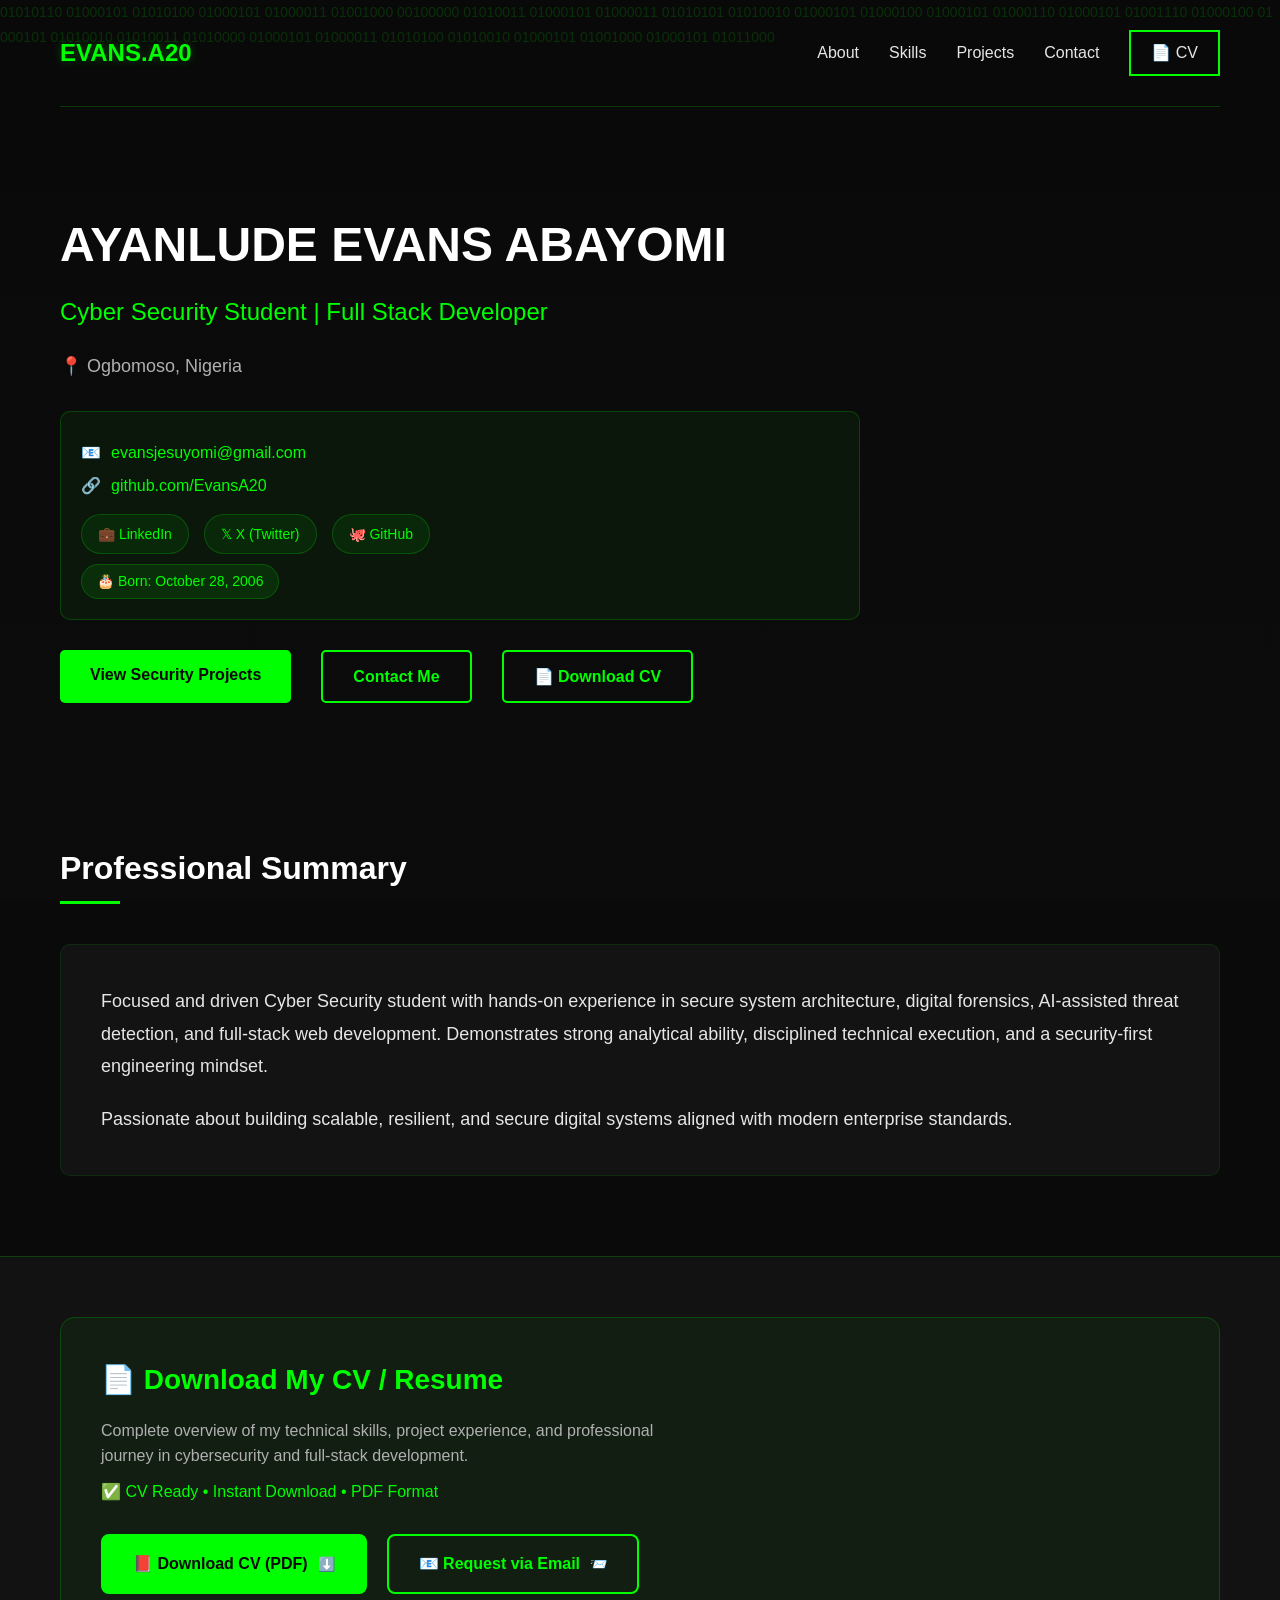
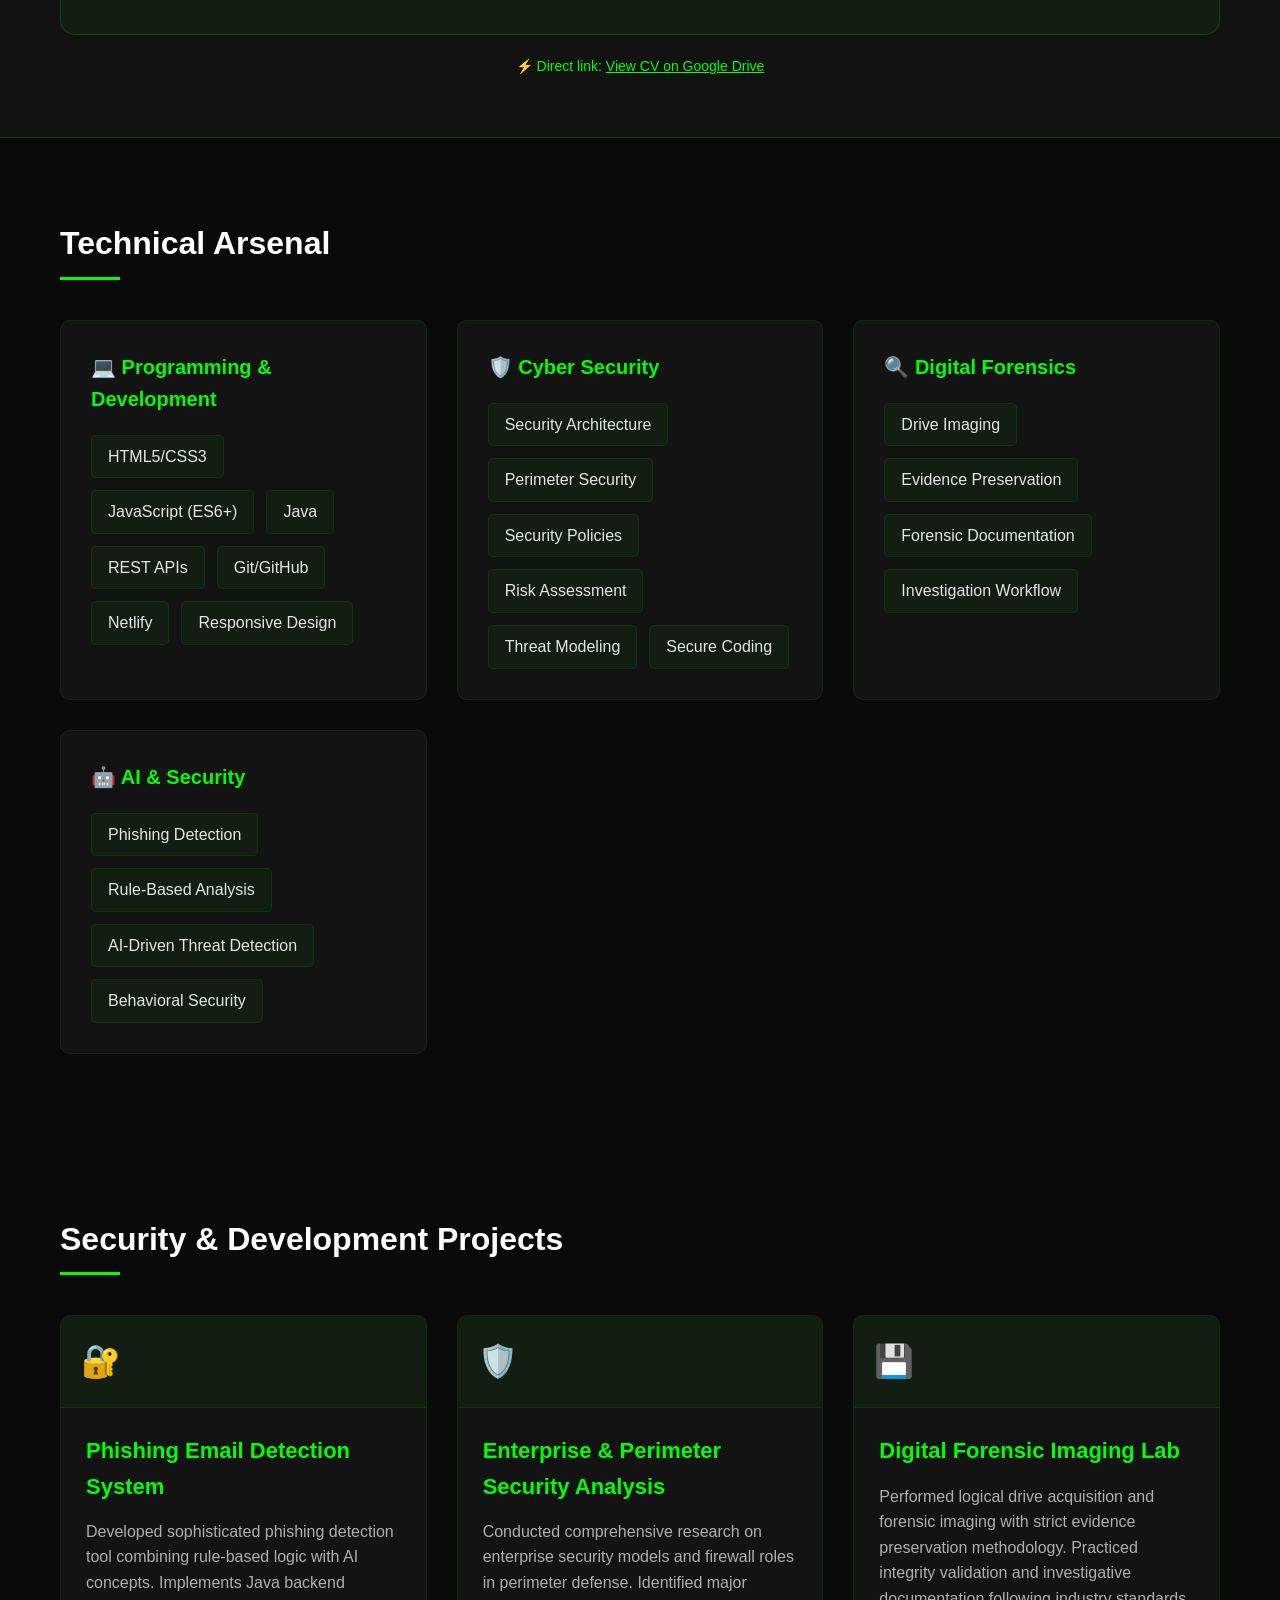
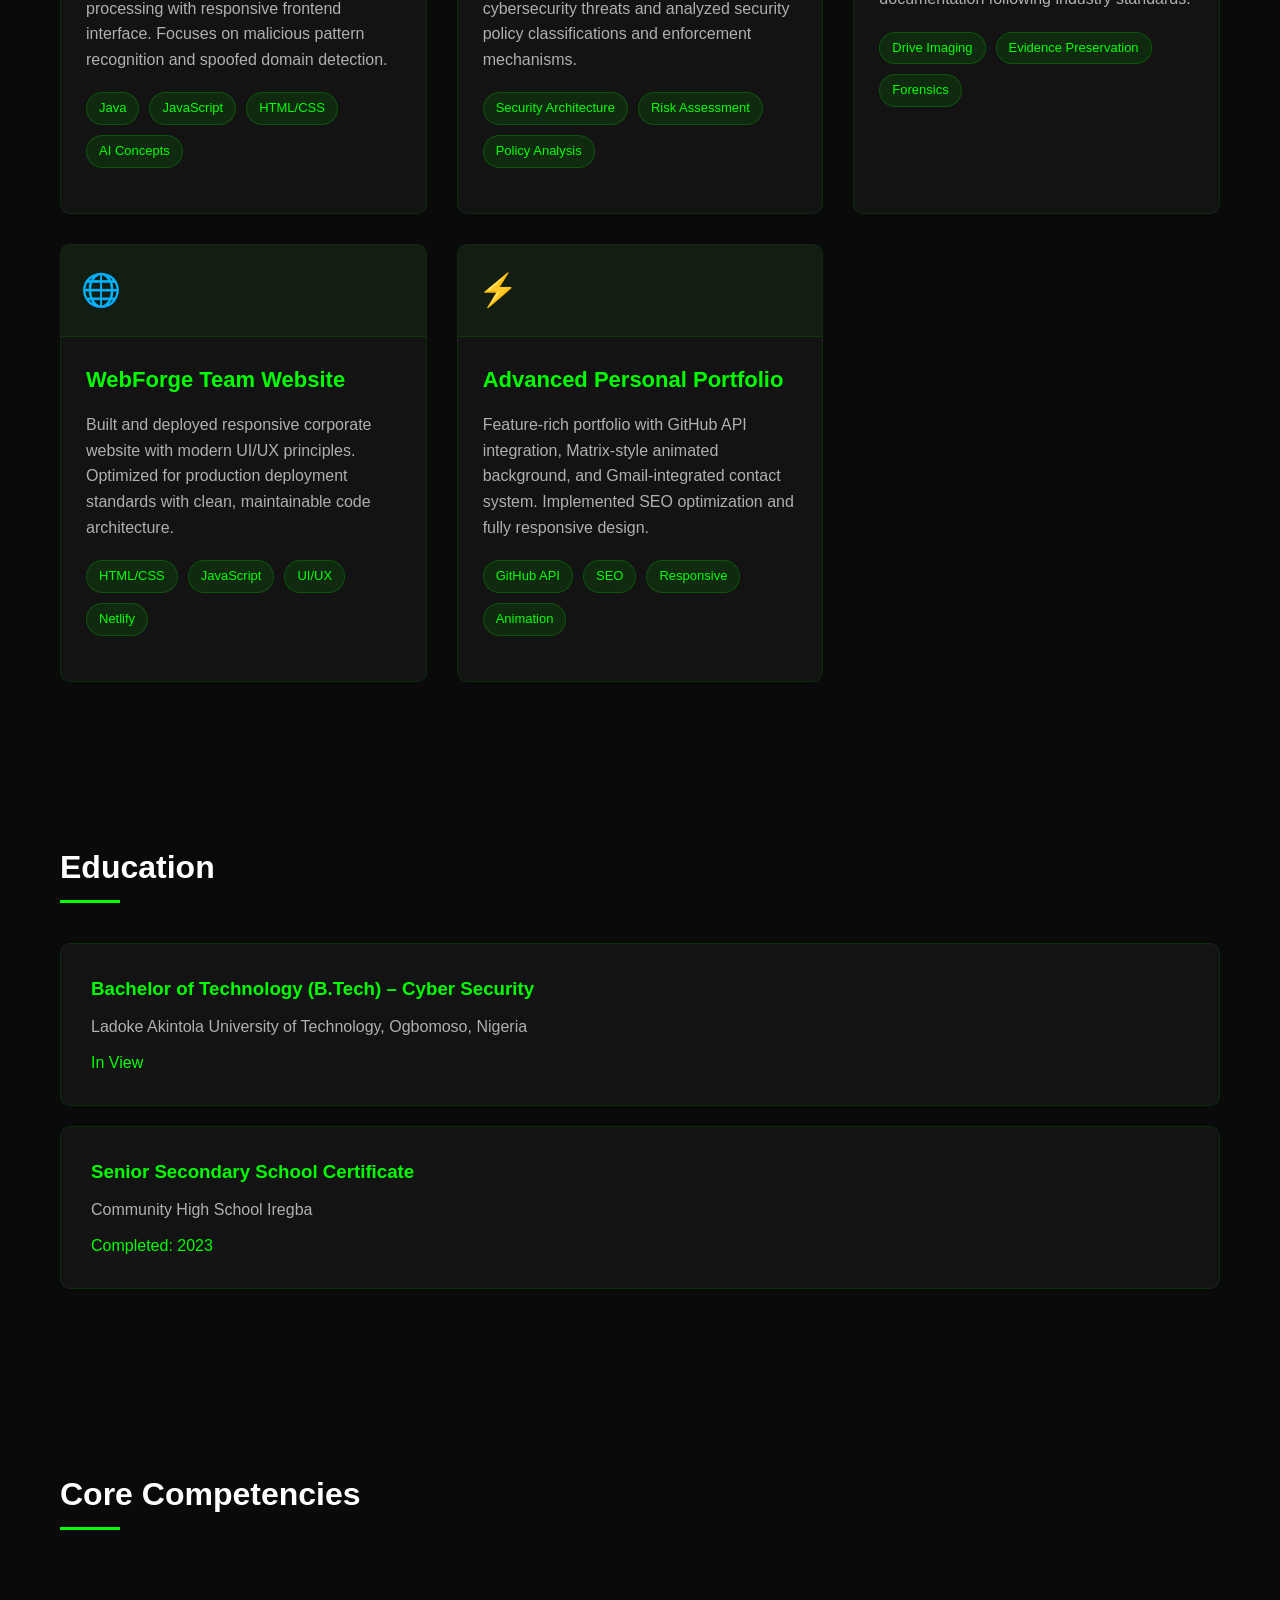
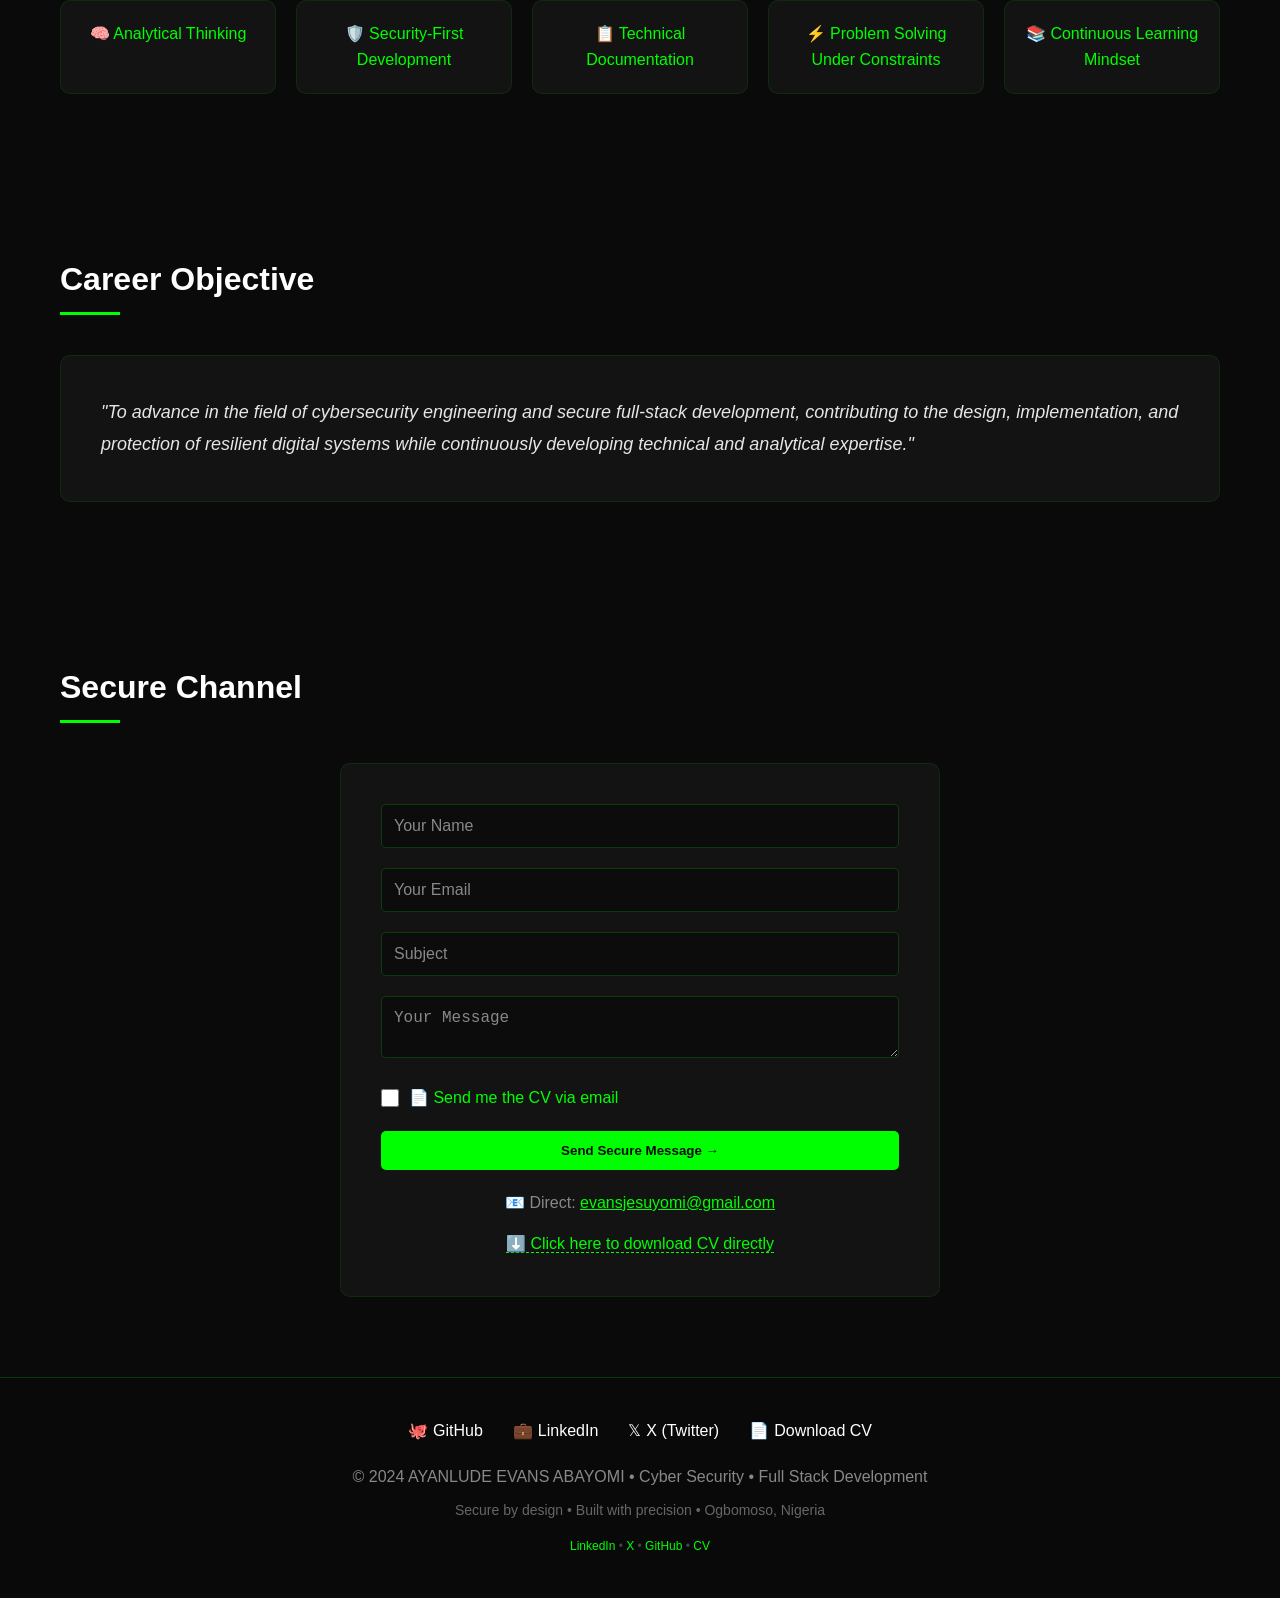
==== index.html @ 3c4350f6 "Add files via upload" ====
<!DOCTYPE html>
<html lang="en">
<head>
    <meta charset="UTF-8">
    <meta name="viewport" content="width=device-width, initial-scale=1.0">
    <title>AYANLUDE EVANS ABAYOMI | Cyber Security & Full Stack Developer</title>
    <style>
        * {
            margin: 0;
            padding: 0;
            box-sizing: border-box;
        }

        body {
            font-family: 'Inter', -apple-system, BlinkMacSystemFont, 'Segoe UI', Roboto, Oxygen, Ubuntu, sans-serif;
            line-height: 1.6;
            color: #e6e6e6;
            background: #0a0a0a;
        }

        .container {
            max-width: 1200px;
            margin: 0 auto;
            padding: 0 20px;
        }

        /* Matrix-style animated background */
        .matrix-bg {
            position: fixed;
            top: 0;
            left: 0;
            width: 100%;
            height: 100%;
            z-index: -1;
            opacity: 0.15;
            background: linear-gradient(180deg, #0a0a0a 0%, #1a1a1a 100%);
        }

        .matrix-bg::before {
            content: "01010110 01000101 01010100 01000101 01000011 01001000 00100000 01010011 01000101 01000011 01010101 01010010 01000101 01000100 01000101 01000110 01000101 01001110 01000100 01000101 01010010 01010011 01010000 01000101 01000011 01010100 01010010 01000101 01001000 01000101 01011000";
            position: absolute;
            color: #00ff00;
            font-size: 14px;
            line-height: 1.8;
            white-space: pre-wrap;
            word-break: break-all;
            animation: matrix 20s linear infinite;
        }

        @keyframes matrix {
            0% { transform: translateY(-100%); }
            100% { transform: translateY(100%); }
        }

        /* Navigation */
        nav {
            padding: 30px 0;
            display: flex;
            justify-content: space-between;
            align-items: center;
            border-bottom: 1px solid rgba(0, 255, 0, 0.2);
        }

        .logo {
            font-size: 24px;
            font-weight: 700;
            text-decoration: none;
            color: #00ff00;
            text-shadow: 0 0 10px rgba(0, 255, 0, 0.3);
        }

        .nav-links {
            display: flex;
            gap: 30px;
            align-items: center;
        }

        .nav-links a {
            text-decoration: none;
            color: #e6e6e6;
            transition: color 0.3s;
            font-weight: 500;
        }

        .nav-links a:hover {
            color: #00ff00;
        }

        /* Buttons */
        .btn {
            display: inline-block;
            padding: 12px 30px;
            background: #00ff00;
            color: #0a0a0a;
            text-decoration: none;
            border-radius: 5px;
            transition: all 0.3s;
            border: none;
            cursor: pointer;
            font-weight: 600;
            margin-right: 15px;
        }

        .btn:hover {
            background: #00cc00;
            box-shadow: 0 0 20px rgba(0, 255, 0, 0.3);
        }

        .btn-outline {
            background: transparent;
            border: 2px solid #00ff00;
            color: #00ff00;
        }

        .btn-outline:hover {
            background: #00ff00;
            color: #0a0a0a;
        }

        .btn-cv {
            background: transparent;
            border: 2px solid #00ff00;
            color: #00ff00;
            display: inline-flex;
            align-items: center;
            gap: 8px;
        }

        .btn-cv:hover {
            background: #00ff00;
            color: #0a0a0a;
        }

        /* Hero Section */
        .hero {
            padding: 100px 0 60px;
            text-align: left;
        }

        .hero-content {
            max-width: 800px;
        }

        .hero h1 {
            font-size: 48px;
            margin-bottom: 10px;
            color: #fff;
            font-weight: 700;
        }

        .hero h2 {
            font-size: 24px;
            color: #00ff00;
            margin-bottom: 20px;
            font-weight: 500;
        }

        .hero .location {
            color: #b0b0b0;
            margin-bottom: 20px;
            font-size: 18px;
        }

        .contact-info {
            background: rgba(0, 255, 0, 0.05);
            padding: 20px;
            border-radius: 10px;
            border: 1px solid rgba(0, 255, 0, 0.2);
            margin: 30px 0;
        }

        .contact-info p {
            margin: 8px 0;
            display: flex;
            align-items: center;
            gap: 10px;
        }

        .contact-info a {
            color: #00ff00;
            text-decoration: none;
            transition: all 0.3s;
        }

        .contact-info a:hover {
            color: #fff;
            text-decoration: underline;
        }

        .button-group {
            display: flex;
            flex-wrap: wrap;
            gap: 15px;
            margin-top: 30px;
        }

        /* Social Badges */
        .social-badges {
            display: flex;
            gap: 15px;
            margin-top: 15px;
            flex-wrap: wrap;
        }

        .social-badge {
            display: inline-flex;
            align-items: center;
            gap: 8px;
            background: rgba(0, 255, 0, 0.08);
            padding: 8px 16px;
            border-radius: 30px;
            border: 1px solid rgba(0, 255, 0, 0.2);
            color: #e6e6e6;
            text-decoration: none;
            transition: all 0.3s;
            font-size: 14px;
        }

        .social-badge:hover {
            background: #00ff00;
            color: #0a0a0a;
            border-color: #00ff00;
        }

        /* CV Section */
        .cv-section {
            background: rgba(20, 20, 20, 0.95);
            padding: 60px 0;
            border-top: 1px solid rgba(0, 255, 0, 0.2);
            border-bottom: 1px solid rgba(0, 255, 0, 0.2);
        }

        .cv-card {
            display: flex;
            align-items: center;
            justify-content: space-between;
            flex-wrap: wrap;
            gap: 30px;
            background: rgba(0, 255, 0, 0.05);
            padding: 40px;
            border-radius: 15px;
            border: 1px solid rgba(0, 255, 0, 0.2);
        }

        .cv-info h3 {
            font-size: 28px;
            color: #00ff00;
            margin-bottom: 15px;
        }

        .cv-info p {
            color: #b0b0b0;
            font-size: 16px;
            max-width: 600px;
        }

        .cv-download-options {
            display: flex;
            gap: 20px;
            flex-wrap: wrap;
        }

        .download-btn {
            display: inline-flex;
            align-items: center;
            gap: 10px;
            padding: 15px 30px;
            background: #00ff00;
            color: #0a0a0a;
            text-decoration: none;
            border-radius: 8px;
            font-weight: 600;
            transition: all 0.3s;
            border: 2px solid #00ff00;
        }

        .download-btn:hover {
            background: transparent;
            color: #00ff00;
            box-shadow: 0 0 20px rgba(0, 255, 0, 0.2);
        }

        .download-btn-outline {
            background: transparent;
            color: #00ff00;
            border: 2px solid #00ff00;
        }

        .download-btn-outline:hover {
            background: #00ff00;
            color: #0a0a0a;
        }

        /* Sections */
        .section {
            padding: 80px 0;
        }

        .section-title {
            font-size: 32px;
            margin-bottom: 50px;
            color: #fff;
            position: relative;
            display: inline-block;
        }

        .section-title::after {
            content: '';
            position: absolute;
            bottom: -10px;
            left: 0;
            width: 60px;
            height: 3px;
            background: #00ff00;
        }

        /* Cards */
        .projects-grid {
            display: grid;
            grid-template-columns: repeat(auto-fit, minmax(350px, 1fr));
            gap: 30px;
        }

        .project-card {
            background: rgba(20, 20, 20, 0.9);
            border-radius: 10px;
            overflow: hidden;
            border: 1px solid rgba(0, 255, 0, 0.1);
            transition: transform 0.3s, border-color 0.3s;
        }

        .project-card:hover {
            transform: translateY(-5px);
            border-color: #00ff00;
        }

        .project-header {
            background: rgba(0, 255, 0, 0.05);
            padding: 20px;
            border-bottom: 1px solid rgba(0, 255, 0, 0.1);
        }

        .project-icon {
            font-size: 32px;
        }

        .project-content {
            padding: 25px;
        }

        .project-title {
            font-size: 22px;
            margin-bottom: 15px;
            color: #00ff00;
        }

        .project-description {
            color: #b0b0b0;
            margin-bottom: 20px;
        }

        .project-tags {
            display: flex;
            flex-wrap: wrap;
            gap: 10px;
            margin-bottom: 20px;
        }

        .tag {
            background: rgba(0, 255, 0, 0.1);
            padding: 5px 12px;
            border-radius: 20px;
            font-size: 13px;
            color: #00ff00;
            border: 1px solid rgba(0, 255, 0, 0.2);
        }

        /* Skills Section */
        .skills-container {
            display: grid;
            grid-template-columns: repeat(auto-fit, minmax(300px, 1fr));
            gap: 30px;
        }

        .skill-category {
            background: rgba(20, 20, 20, 0.9);
            padding: 30px;
            border-radius: 10px;
            border: 1px solid rgba(0, 255, 0, 0.1);
        }

        .skill-category h3 {
            color: #00ff00;
            margin-bottom: 20px;
            font-size: 20px;
        }

        .skill-items {
            display: flex;
            flex-wrap: wrap;
            gap: 12px;
        }

        .skill-item {
            background: rgba(0, 255, 0, 0.05);
            padding: 8px 16px;
            border-radius: 5px;
            color: #e6e6e6;
            border: 1px solid rgba(0, 255, 0, 0.1);
        }

        /* Competencies */
        .competencies-grid {
            display: grid;
            grid-template-columns: repeat(auto-fit, minmax(200px, 1fr));
            gap: 20px;
            margin-top: 30px;
        }

        .competency-item {
            background: rgba(20, 20, 20, 0.9);
            padding: 20px;
            border-radius: 10px;
            text-align: center;
            border: 1px solid rgba(0, 255, 0, 0.1);
            color: #00ff00;
            font-weight: 500;
            transition: all 0.3s;
        }

        .competency-item:hover {
            border-color: #00ff00;
            transform: scale(1.05);
        }

        /* Education */
        .education-item {
            background: rgba(20, 20, 20, 0.9);
            padding: 30px;
            border-radius: 10px;
            border: 1px solid rgba(0, 255, 0, 0.1);
            margin-bottom: 20px;
            transition: border-color 0.3s;
        }

        .education-item:hover {
            border-color: #00ff00;
        }

        .education-item h3 {
            color: #00ff00;
            margin-bottom: 10px;
        }

        .education-item .meta {
            color: #b0b0b0;
            margin-bottom: 10px;
        }

        /* Contact Form */
        .contact-form {
            max-width: 600px;
            margin: 0 auto;
            background: rgba(20, 20, 20, 0.9);
            padding: 40px;
            border-radius: 10px;
            border: 1px solid rgba(0, 255, 0, 0.1);
        }

        .form-group {
            margin-bottom: 20px;
        }

        .form-group input,
        .form-group textarea {
            width: 100%;
            padding: 12px;
            background: rgba(0, 0, 0, 0.3);
            border: 1px solid rgba(0, 255, 0, 0.2);
            border-radius: 5px;
            font-size: 16px;
            color: #fff;
        }

        .form-group input:focus,
        .form-group textarea:focus {
            outline: none;
            border-color: #00ff00;
        }

        .form-group input::placeholder,
        .form-group textarea::placeholder {
            color: #888;
        }

        /* Footer */
        footer {
            background: rgba(10, 10, 10, 0.95);
            padding: 40px 0;
            text-align: center;
            border-top: 1px solid rgba(0, 255, 0, 0.2);
        }

        .social-links {
            display: flex;
            justify-content: center;
            gap: 30px;
            margin-bottom: 20px;
            flex-wrap: wrap;
        }

        .social-links a {
            color: #fff;
            text-decoration: none;
            transition: color 0.3s;
            display: flex;
            align-items: center;
            gap: 5px;
        }

        .social-links a:hover {
            color: #00ff00;
        }

        /* DOB Badge */
        .dob-badge {
            display: inline-block;
            background: rgba(0, 255, 0, 0.1);
            padding: 5px 15px;
            border-radius: 20px;
            color: #00ff00;
            font-size: 14px;
            border: 1px solid rgba(0, 255, 0, 0.2);
            margin-top: 10px;
        }

        /* Responsive */
        @media (max-width: 768px) {
            .hero h1 {
                font-size: 36px;
            }

            .nav-links {
                display: none;
            }

            .projects-grid {
                grid-template-columns: 1fr;
            }
            
            .social-badges {
                flex-direction: column;
            }

            .cv-card {
                flex-direction: column;
                text-align: center;
            }

            .cv-download-options {
                justify-content: center;
            }
        }
    </style>
</head>
<body>
    <div class="matrix-bg"></div>

    <!-- Navigation -->
    <div class="container">
        <nav>
            <a href="#" class="logo">EVANS.A20</a>
            <div class="nav-links">
                <a href="#about">About</a>
                <a href="#skills">Skills</a>
                <a href="#projects">Projects</a>
                <a href="#contact">Contact</a>
                <a href="#cv" class="btn-cv" style="padding: 8px 20px;">📄 CV</a>
            </div>
        </nav>
    </div>

    <!-- Hero Section -->
    <section class="hero">
        <div class="container">
            <div class="hero-content">
                <h1>AYANLUDE EVANS ABAYOMI</h1>
                <h2>Cyber Security Student | Full Stack Developer</h2>
                <p class="location">📍 Ogbomoso, Nigeria</p>
                
                <div class="contact-info">
                    <p>📧 <a href="mailto:evansjesuyomi@gmail.com">evansjesuyomi@gmail.com</a></p>
                    <p>🔗 <a href="https://github.com/EvansA20" target="_blank">github.com/EvansA20</a></p>
                    
                    <!-- Social Badges -->
                    <div class="social-badges">
                        <a href="https://www.linkedin.com/in/evans-ayanlude-7194b833b" target="_blank" class="social-badge">
                            💼 LinkedIn
                        </a>
                        <a href="https://x.com/Spectrehex001" target="_blank" class="social-badge">
                            𝕏 X (Twitter)
                        </a>
                        <a href="https://github.com/EvansA20" target="_blank" class="social-badge">
                            🐙 GitHub
                        </a>
                    </div>
                    
                    <span class="dob-badge">🎂 Born: October 28, 2006</span>
                </div>

                <div class="button-group">
                    <a href="#projects" class="btn">View Security Projects</a>
                    <a href="#contact" class="btn btn-outline">Contact Me</a>
                    <a href="https://drive.google.com/file/d/1qngnxHjQSu48ZNuuaExGnS4qKSMGByAw/view?usp=drivesdk" 
                       class="btn btn-cv" 
                       target="_blank">
                        📄 Download CV
                    </a>
                </div>
            </div>
        </div>
    </section>

    <!-- Professional Summary -->
    <section id="about" class="section">
        <div class="container">
            <h2 class="section-title">Professional Summary</h2>
            <div style="background: rgba(20, 20, 20, 0.9); padding: 40px; border-radius: 10px; border: 1px solid rgba(0, 255, 0, 0.1);">
                <p style="font-size: 18px; color: #e6e6e6; line-height: 1.8;">
                    Focused and driven Cyber Security student with hands-on experience in secure system architecture, 
                    digital forensics, AI-assisted threat detection, and full-stack web development. Demonstrates strong 
                    analytical ability, disciplined technical execution, and a security-first engineering mindset.
                </p>
                <p style="font-size: 18px; color: #e6e6e6; line-height: 1.8; margin-top: 20px;">
                    Passionate about building scalable, resilient, and secure digital systems aligned with modern enterprise standards.
                </p>
            </div>
        </div>
    </section>

    <!-- CV Download Section - LIVE with your Google Drive link -->
    <section id="cv" class="cv-section">
        <div class="container">
            <div class="cv-card">
                <div class="cv-info">
                    <h3>📄 Download My CV / Resume</h3>
                    <p>Complete overview of my technical skills, project experience, and professional journey in cybersecurity and full-stack development.</p>
                    <p style="margin-top: 10px; color: #00ff00;">✅ CV Ready • Instant Download • PDF Format</p>
                </div>
                <div class="cv-download-options">
                    <!-- LIVE Google Drive CV Download Link -->
                    <a href="https://drive.google.com/file/d/1qngnxHjQSu48ZNuuaExGnS4qKSMGByAw/view?usp=drivesdk" 
                       class="download-btn" 
                       target="_blank">
                        📕 Download CV (PDF)
                        <span style="font-size: 14px;">⬇️</span>
                    </a>
                    
                    <!-- Email Option -->
                    <a href="mailto:evansjesuyomi@gmail.com?subject=CV%20Request%20-%20AYANLUDE%20EVANS%20ABAYOMI&body=Hello%20Evans%2C%0A%0AI%20would%20like%20to%20request%20your%20CV.%0A%0AThanks!" 
                       class="download-btn download-btn-outline">
                        📧 Request via Email
                        <span style="font-size: 14px;">📨</span>
                    </a>
                </div>
            </div>
            <div style="text-align: center; margin-top: 20px;">
                <p style="color: #00ff00; font-size: 14px;">
                    ⚡ Direct link: <a href="https://drive.google.com/file/d/1qngnxHjQSu48ZNuuaExGnS4qKSMGByAw/view?usp=drivesdk" 
                                     style="color: #00ff00; text-decoration: underline;" 
                                     target="_blank">View CV on Google Drive</a>
                </p>
            </div>
        </div>
    </section>

    <!-- Technical Skills -->
    <section id="skills" class="section">
        <div class="container">
            <h2 class="section-title">Technical Arsenal</h2>
            <div class="skills-container">
                <div class="skill-category">
                    <h3>💻 Programming & Development</h3>
                    <div class="skill-items">
                        <span class="skill-item">HTML5/CSS3</span>
                        <span class="skill-item">JavaScript (ES6+)</span>
                        <span class="skill-item">Java</span>
                        <span class="skill-item">REST APIs</span>
                        <span class="skill-item">Git/GitHub</span>
                        <span class="skill-item">Netlify</span>
                        <span class="skill-item">Responsive Design</span>
                    </div>
                </div>

                <div class="skill-category">
                    <h3>🛡️ Cyber Security</h3>
                    <div class="skill-items">
                        <span class="skill-item">Security Architecture</span>
                        <span class="skill-item">Perimeter Security</span>
                        <span class="skill-item">Security Policies</span>
                        <span class="skill-item">Risk Assessment</span>
                        <span class="skill-item">Threat Modeling</span>
                        <span class="skill-item">Secure Coding</span>
                    </div>
                </div>

                <div class="skill-category">
                    <h3>🔍 Digital Forensics</h3>
                    <div class="skill-items">
                        <span class="skill-item">Drive Imaging</span>
                        <span class="skill-item">Evidence Preservation</span>
                        <span class="skill-item">Forensic Documentation</span>
                        <span class="skill-item">Investigation Workflow</span>
                    </div>
                </div>

                <div class="skill-category">
                    <h3>🤖 AI & Security</h3>
                    <div class="skill-items">
                        <span class="skill-item">Phishing Detection</span>
                        <span class="skill-item">Rule-Based Analysis</span>
                        <span class="skill-item">AI-Driven Threat Detection</span>
                        <span class="skill-item">Behavioral Security</span>
                    </div>
                </div>
            </div>
        </div>
    </section>

    <!-- Projects Section -->
    <section id="projects" class="section">
        <div class="container">
            <h2 class="section-title">Security & Development Projects</h2>
            <div class="projects-grid">
                <!-- Phishing Detection System -->
                <div class="project-card">
                    <div class="project-header">
                        <span class="project-icon">🔐</span>
                    </div>
                    <div class="project-content">
                        <h3 class="project-title">Phishing Email Detection System</h3>
                        <p class="project-description">
                            Developed sophisticated phishing detection tool combining rule-based logic with AI concepts. 
                            Implements Java backend processing with responsive frontend interface. Focuses on malicious 
                            pattern recognition and spoofed domain detection.
                        </p>
                        <div class="project-tags">
                            <span class="tag">Java</span>
                            <span class="tag">JavaScript</span>
                            <span class="tag">HTML/CSS</span>
                            <span class="tag">AI Concepts</span>
                        </div>
                    </div>
                </div>

                <!-- Enterprise Security Analysis -->
                <div class="project-card">
                    <div class="project-header">
                        <span class="project-icon">🛡️</span>
                    </div>
                    <div class="project-content">
                        <h3 class="project-title">Enterprise & Perimeter Security Analysis</h3>
                        <p class="project-description">
                            Conducted comprehensive research on enterprise security models and firewall roles in perimeter 
                            defense. Identified major cybersecurity threats and analyzed security policy classifications 
                            and enforcement mechanisms.
                        </p>
                        <div class="project-tags">
                            <span class="tag">Security Architecture</span>
                            <span class="tag">Risk Assessment</span>
                            <span class="tag">Policy Analysis</span>
                        </div>
                    </div>
                </div>

                <!-- Digital Forensic Imaging -->
                <div class="project-card">
                    <div class="project-header">
                        <span class="project-icon">💾</span>
                    </div>
                    <div class="project-content">
                        <h3 class="project-title">Digital Forensic Imaging Lab</h3>
                        <p class="project-description">
                            Performed logical drive acquisition and forensic imaging with strict evidence preservation 
                            methodology. Practiced integrity validation and investigative documentation following industry 
                            standards.
                        </p>
                        <div class="project-tags">
                            <span class="tag">Drive Imaging</span>
                            <span class="tag">Evidence Preservation</span>
                            <span class="tag">Forensics</span>
                        </div>
                    </div>
                </div>

                <!-- WebForge Team Website -->
                <div class="project-card">
                    <div class="project-header">
                        <span class="project-icon">🌐</span>
                    </div>
                    <div class="project-content">
                        <h3 class="project-title">WebForge Team Website</h3>
                        <p class="project-description">
                            Built and deployed responsive corporate website with modern UI/UX principles. Optimized for 
                            production deployment standards with clean, maintainable code architecture.
                        </p>
                        <div class="project-tags">
                            <span class="tag">HTML/CSS</span>
                            <span class="tag">JavaScript</span>
                            <span class="tag">UI/UX</span>
                            <span class="tag">Netlify</span>
                        </div>
                    </div>
                </div>

                <!-- Advanced Personal Portfolio -->
                <div class="project-card">
                    <div class="project-header">
                        <span class="project-icon">⚡</span>
                    </div>
                    <div class="project-content">
                        <h3 class="project-title">Advanced Personal Portfolio</h3>
                        <p class="project-description">
                            Feature-rich portfolio with GitHub API integration, Matrix-style animated background, 
                            and Gmail-integrated contact system. Implemented SEO optimization and fully responsive design.
                        </p>
                        <div class="project-tags">
                            <span class="tag">GitHub API</span>
                            <span class="tag">SEO</span>
                            <span class="tag">Responsive</span>
                            <span class="tag">Animation</span>
                        </div>
                    </div>
                </div>
            </div>
        </div>
    </section>

    <!-- Education -->
    <section class="section">
        <div class="container">
            <h2 class="section-title">Education</h2>
            <div class="education-item">
                <h3>Bachelor of Technology (B.Tech) – Cyber Security</h3>
                <p class="meta">Ladoke Akintola University of Technology, Ogbomoso, Nigeria</p>
                <p style="color: #00ff00;">In View</p>
            </div>
            <div class="education-item">
                <h3>Senior Secondary School Certificate</h3>
                <p class="meta">Community High School Iregba</p>
                <p style="color: #00ff00;">Completed: 2023</p>
            </div>
        </div>
    </section>

    <!-- Core Competencies -->
    <section class="section">
        <div class="container">
            <h2 class="section-title">Core Competencies</h2>
            <div class="competencies-grid">
                <div class="competency-item">🧠 Analytical Thinking</div>
                <div class="competency-item">🛡️ Security-First Development</div>
                <div class="competency-item">📋 Technical Documentation</div>
                <div class="competency-item">⚡ Problem Solving Under Constraints</div>
                <div class="competency-item">📚 Continuous Learning Mindset</div>
            </div>
        </div>
    </section>

    <!-- Career Objective -->
    <section class="section">
        <div class="container">
            <h2 class="section-title">Career Objective</h2>
            <div style="background: rgba(20, 20, 20, 0.9); padding: 40px; border-radius: 10px; border: 1px solid rgba(0, 255, 0, 0.1);">
                <p style="font-size: 18px; color: #e6e6e6; line-height: 1.8; font-style: italic;">
                    "To advance in the field of cybersecurity engineering and secure full-stack development, 
                    contributing to the design, implementation, and protection of resilient digital systems while 
                    continuously developing technical and analytical expertise."
                </p>
            </div>
        </div>
    </section>

    <!-- Contact Section -->
    <section id="contact" class="section">
        <div class="container">
            <h2 class="section-title">Secure Channel</h2>
            <div class="contact-form">
                <form action="https://formspree.io/f/your-form-id" method="POST">
                    <div class="form-group">
                        <input type="text" name="name" placeholder="Your Name" required>
                    </div>
                    <div class="form-group">
                        <input type="email" name="email" placeholder="Your Email" required>
                    </div>
                    <div class="form-group">
                        <input type="text" name="subject" placeholder="Subject">
                    </div>
                    <div class="form-group">
                        <textarea name="message" placeholder="Your Message" required></textarea>
                    </div>
                    <div class="form-group">
                        <label style="color: #00ff00; display: flex; align-items: center; gap: 10px; cursor: pointer;">
                            <input type="checkbox" name="cv_request" value="yes" style="width: 18px; height: 18px; cursor: pointer;">
                            📄 Send me the CV via email
                        </label>
                    </div>
                    <button type="submit" class="btn" style="width: 100%;">Send Secure Message →</button>
                </form>
                <p style="text-align: center; margin-top: 20px; color: #888;">
                    📧 Direct: <a href="mailto:evansjesuyomi@gmail.com" style="color: #00ff00;">evansjesuyomi@gmail.com</a>
                </p>
                <p style="text-align: center; margin-top: 15px;">
                    <a href="https://drive.google.com/file/d/1qngnxHjQSu48ZNuuaExGnS4qKSMGByAw/view?usp=drivesdk" 
                       style="color: #00ff00; text-decoration: none; border-bottom: 1px dashed #00ff00;" 
                       target="_blank">
                        ⬇️ Click here to download CV directly
                    </a>
                </p>
            </div>
        </div>
    </section>

    <!-- Footer -->
    <footer>
        <div class="container">
            <div class="social-links">
                <a href="https://github.com/EvansA20" target="_blank">
                    <span>🐙</span> GitHub
                </a>
                <a href="https://www.linkedin.com/in/evans-ayanlude-7194b833b" target="_blank">
                    <span>💼</span> LinkedIn
                </a>
                <a href="https://x.com/Spectrehex001" target="_blank">
                    <span>𝕏</span> X (Twitter)
                </a>
                <a href="https://drive.google.com/file/d/1qngnxHjQSu48ZNuuaExGnS4qKSMGByAw/view?usp=drivesdk" target="_blank">
                    <span>📄</span> Download CV
                </a>
            </div>
            <p style="color: #888;">© 2024 AYANLUDE EVANS ABAYOMI • Cyber Security • Full Stack Development</p>
            <p style="color: #666; margin-top: 10px; font-size: 14px;">
                Secure by design • Built with precision • Ogbomoso, Nigeria
            </p>
            <p style="color: #444; margin-top: 15px; font-size: 12px;">
                <a href="https://www.linkedin.com/in/evans-ayanlude-7194b833b" style="color: #00ff00; text-decoration: none;">LinkedIn</a> • 
                <a href="https://x.com/Spectrehex001" style="color: #00ff00; text-decoration: none;">X</a> • 
                <a href="https://github.com/EvansA20" style="color: #00ff00; text-decoration: none;">GitHub</a> • 
                <a href="https://drive.google.com/file/d/1qngnxHjQSu48ZNuuaExGnS4qKSMGByAw/view?usp=drivesdk" style="color: #00ff00; text-decoration: none;" target="_blank">CV</a>
            </p>
        </div>
    </footer>

    <script>
        // Smooth scrolling for navigation
        document.querySelectorAll('.nav-links a:not([href*="drive.google.com"])').forEach(link => {
            link.addEventListener('click', function(e) {
                if (this.getAttribute('href') && this.getAttribute('href').startsWith('#')) {
                    e.preventDefault();
                    const target = document.querySelector(this.getAttribute('href'));
                    if (target) {
                        target.scrollIntoView({ behavior: 'smooth' });
                    }
                }
            });
        });

        // Form handling
        document.querySelector('form').addEventListener('submit', function(e) {
            e.preventDefault();
            alert('✅ Message sent! I will get back to you soon.');
        });
    </script>
</body>
</html>
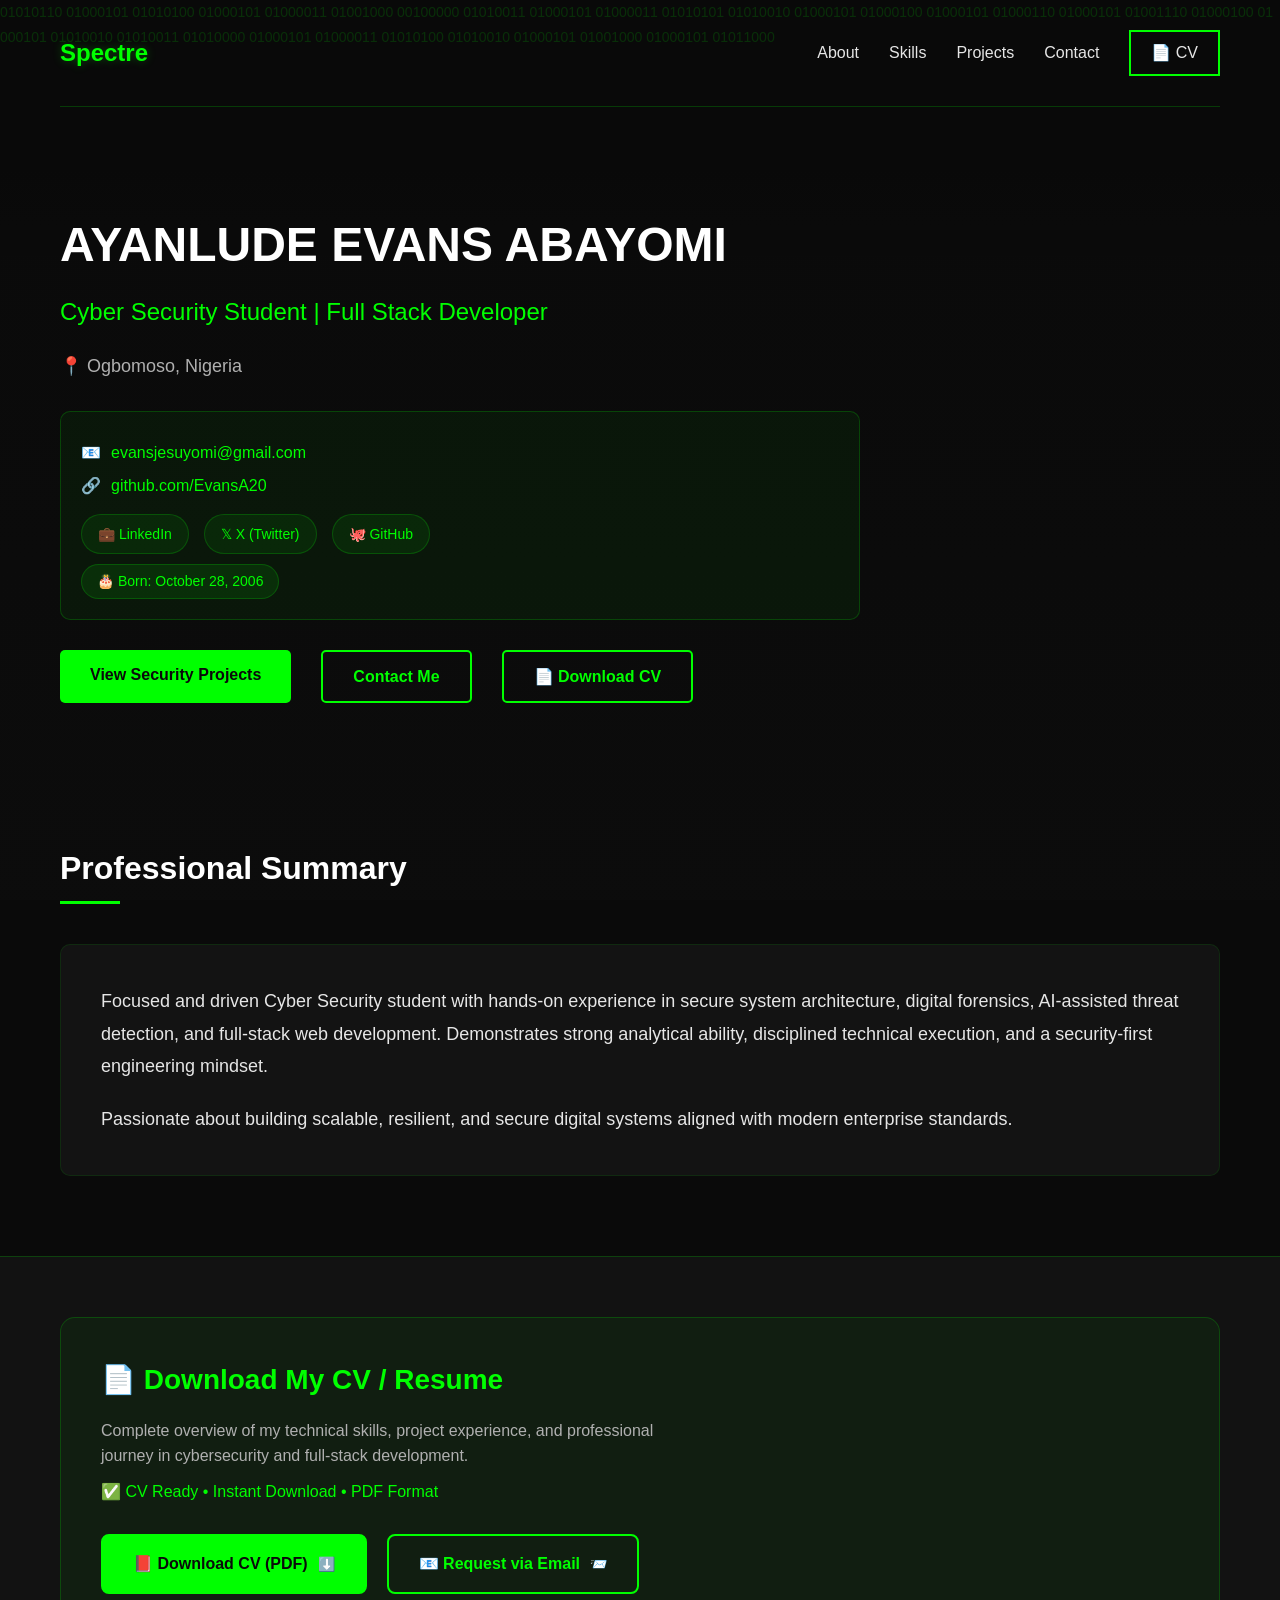
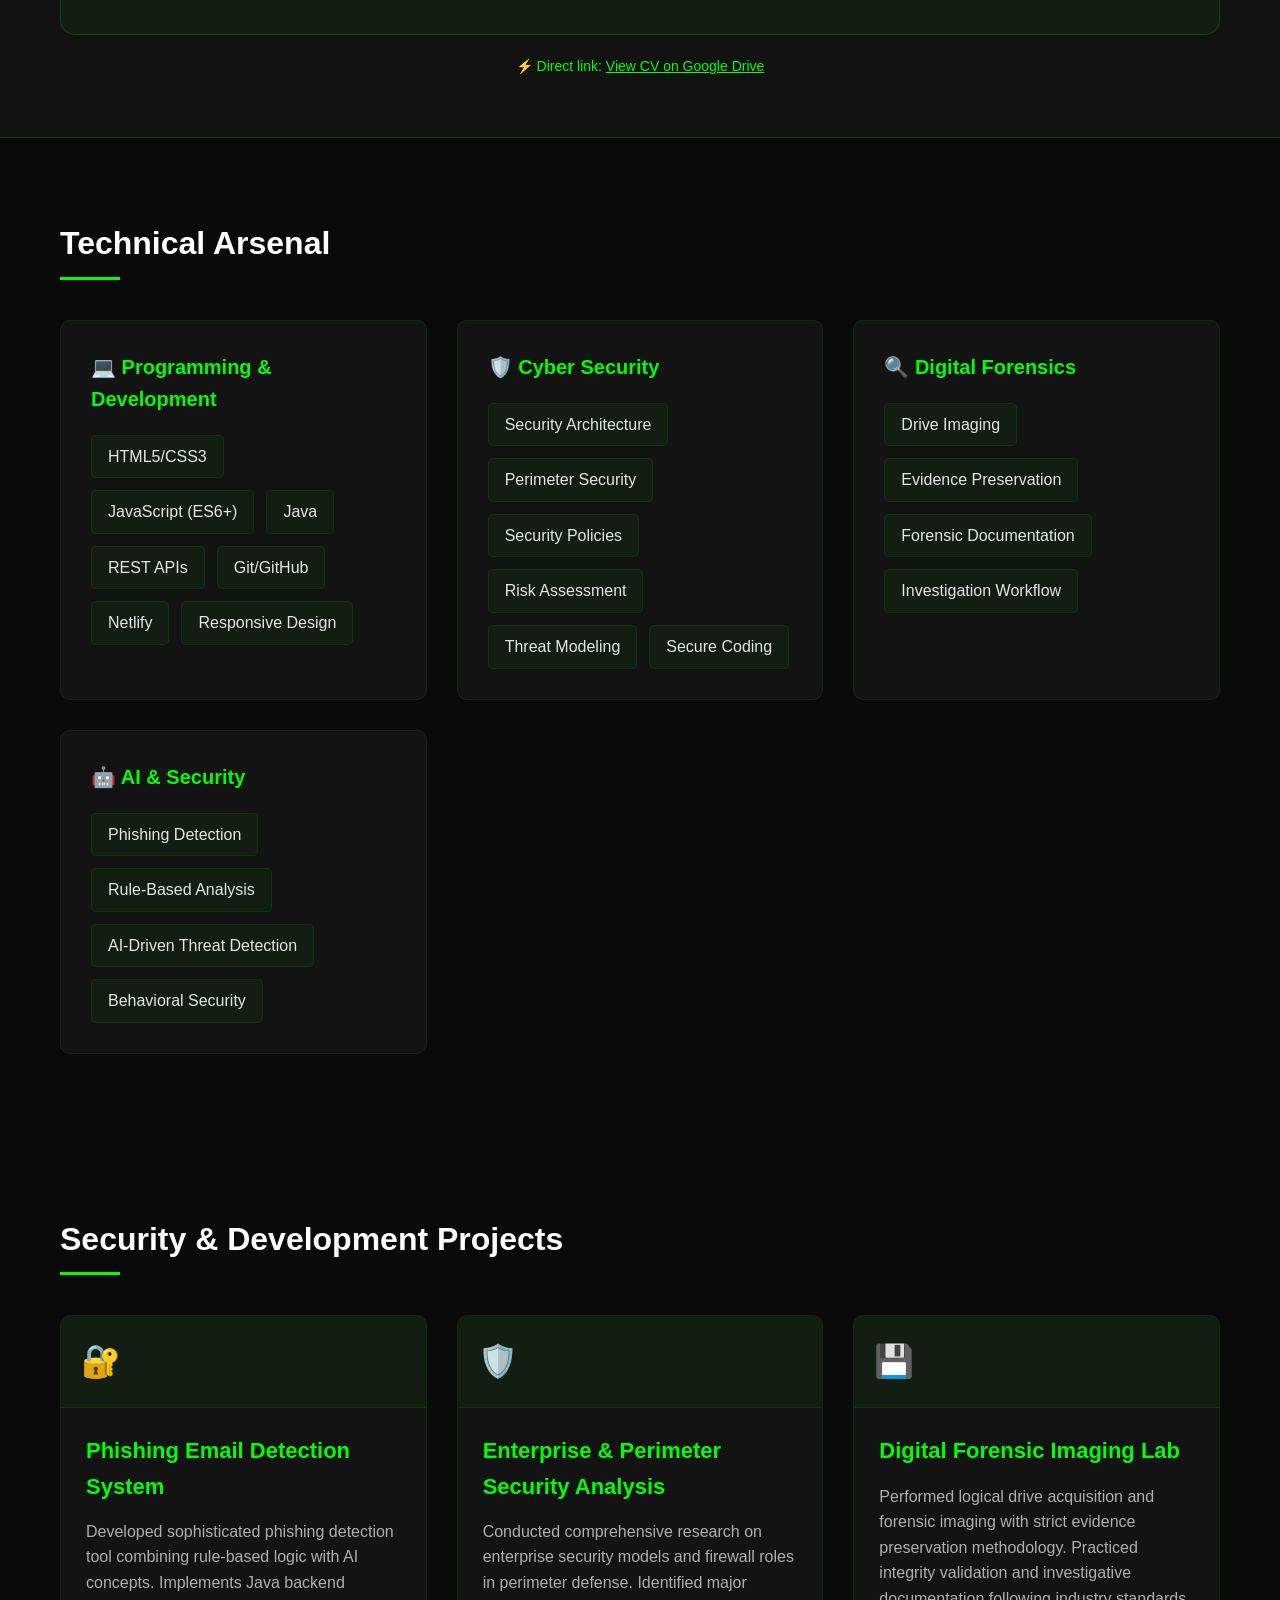
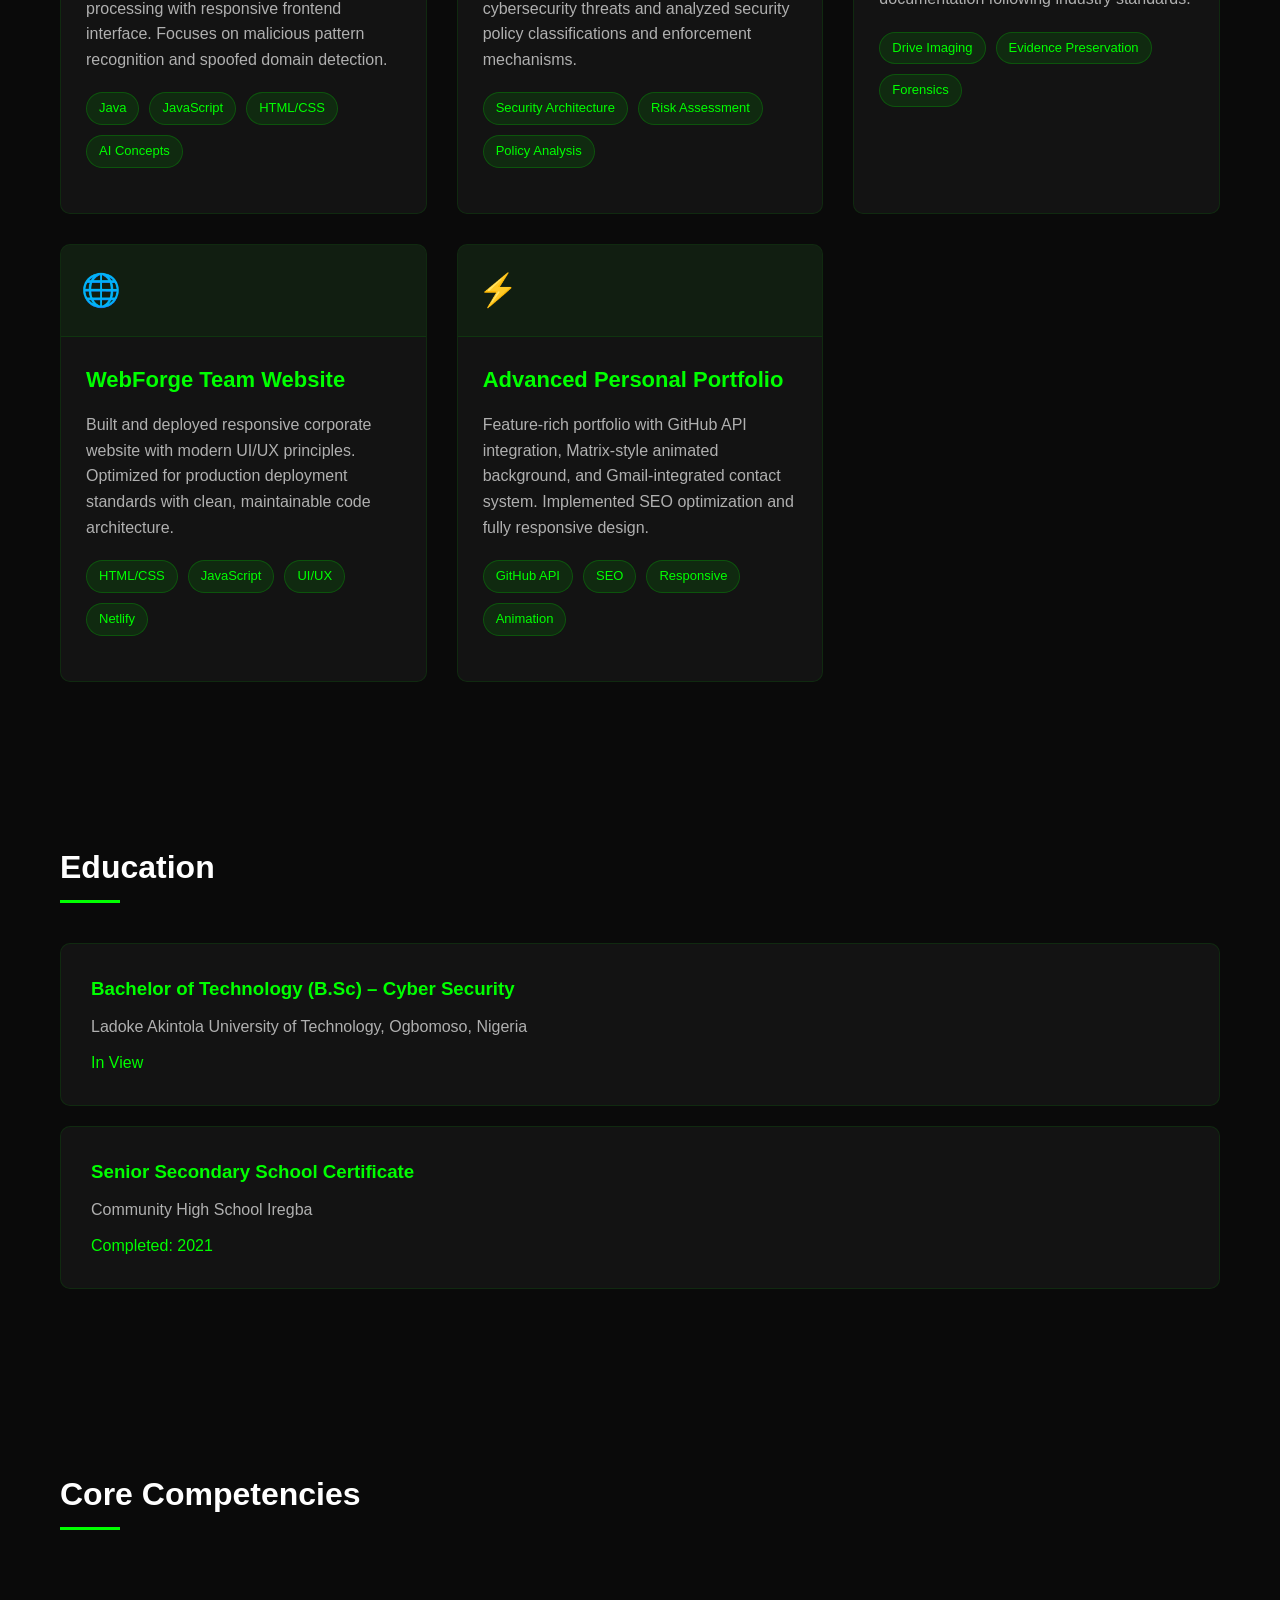
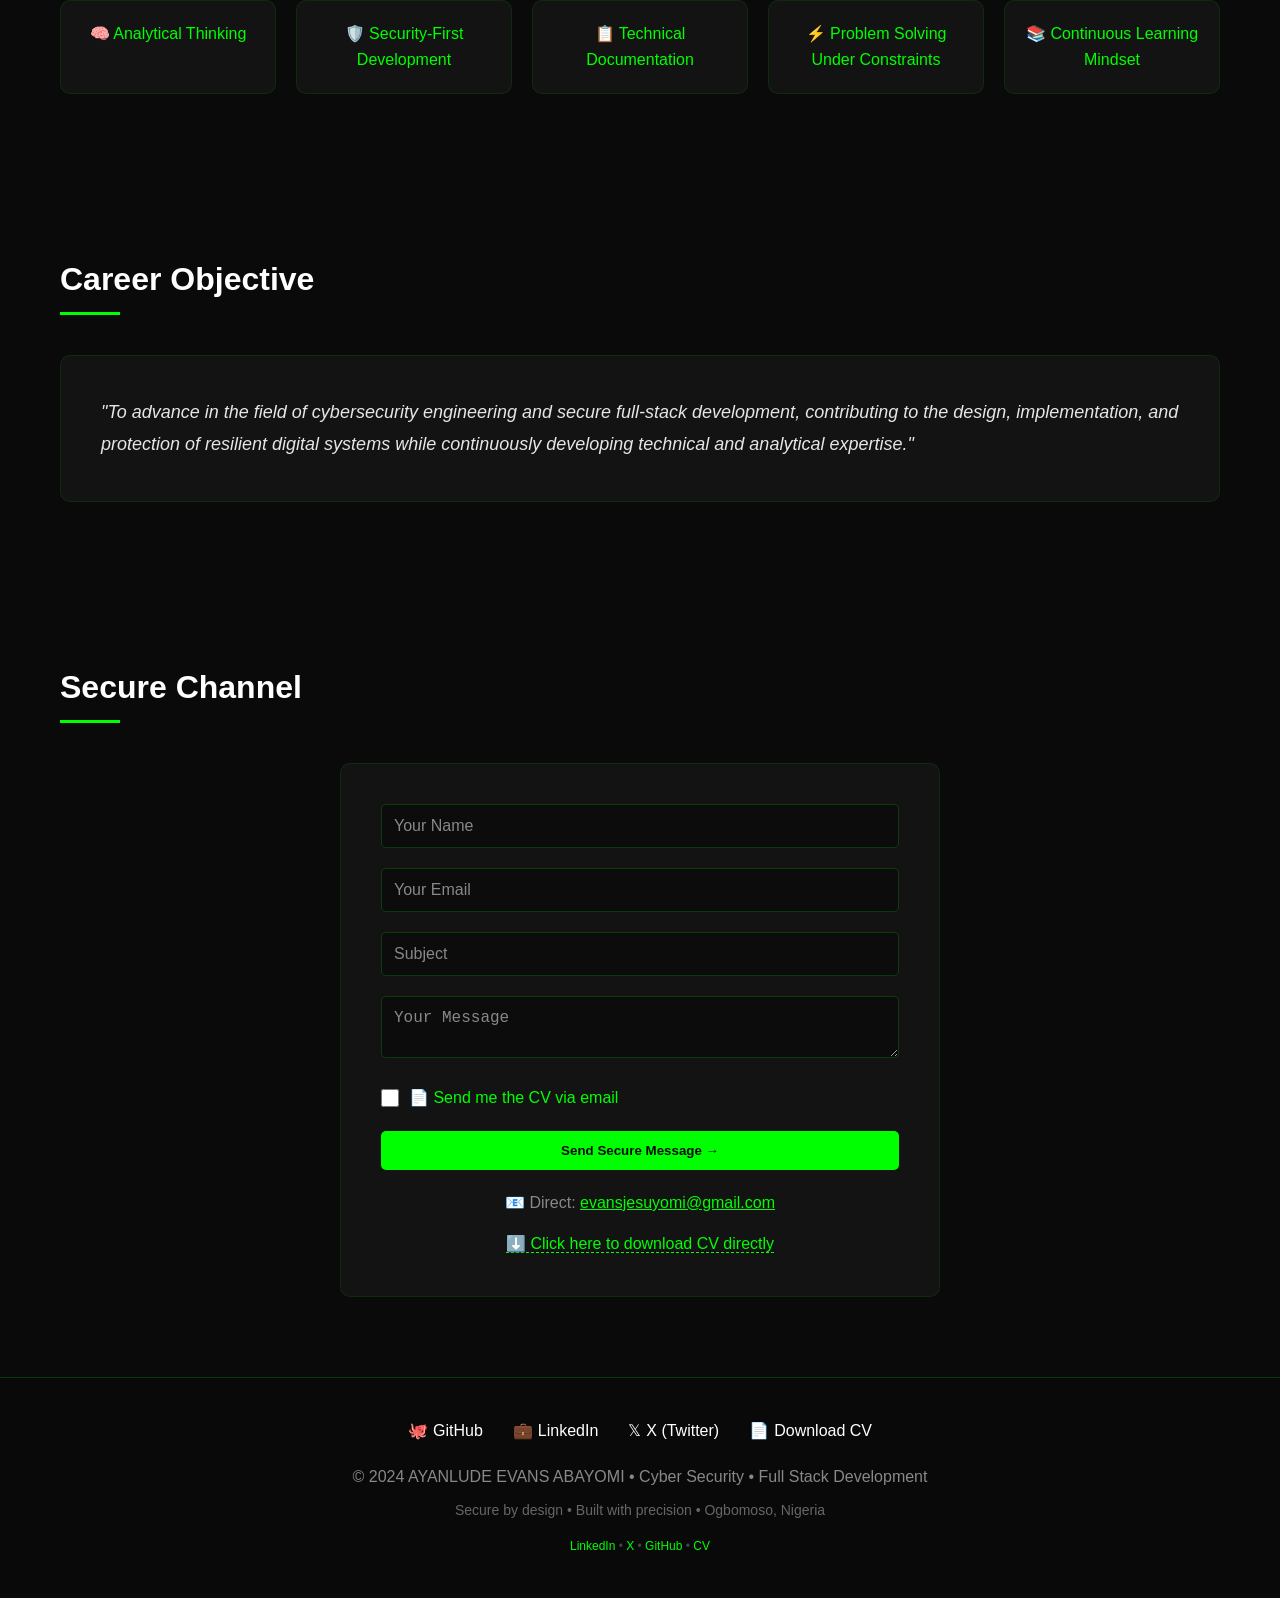
==== commit 99fa90ff: "Update educational qualifications in index.html" ====
--- a/index.html
+++ b/index.html
@@ -569,7 +569,7 @@
     <!-- Navigation -->
     <div class="container">
         <nav>
-            <a href="#" class="logo">EVANS.A20</a>
+            <a href="#" class="logo">Spectre</a>
             <div class="nav-links">
                 <a href="#about">About</a>
                 <a href="#skills">Skills</a>
@@ -841,14 +841,14 @@
         <div class="container">
             <h2 class="section-title">Education</h2>
             <div class="education-item">
-                <h3>Bachelor of Technology (B.Tech) – Cyber Security</h3>
+                <h3>Bachelor of Technology (B.Sc) – Cyber Security</h3>
                 <p class="meta">Ladoke Akintola University of Technology, Ogbomoso, Nigeria</p>
                 <p style="color: #00ff00;">In View</p>
             </div>
             <div class="education-item">
                 <h3>Senior Secondary School Certificate</h3>
                 <p class="meta">Community High School Iregba</p>
-                <p style="color: #00ff00;">Completed: 2023</p>
+                <p style="color: #00ff00;">Completed: 2021</p>
             </div>
         </div>
     </section>
@@ -972,4 +972,4 @@
         });
     </script>
 </body>
-</html>+</html>
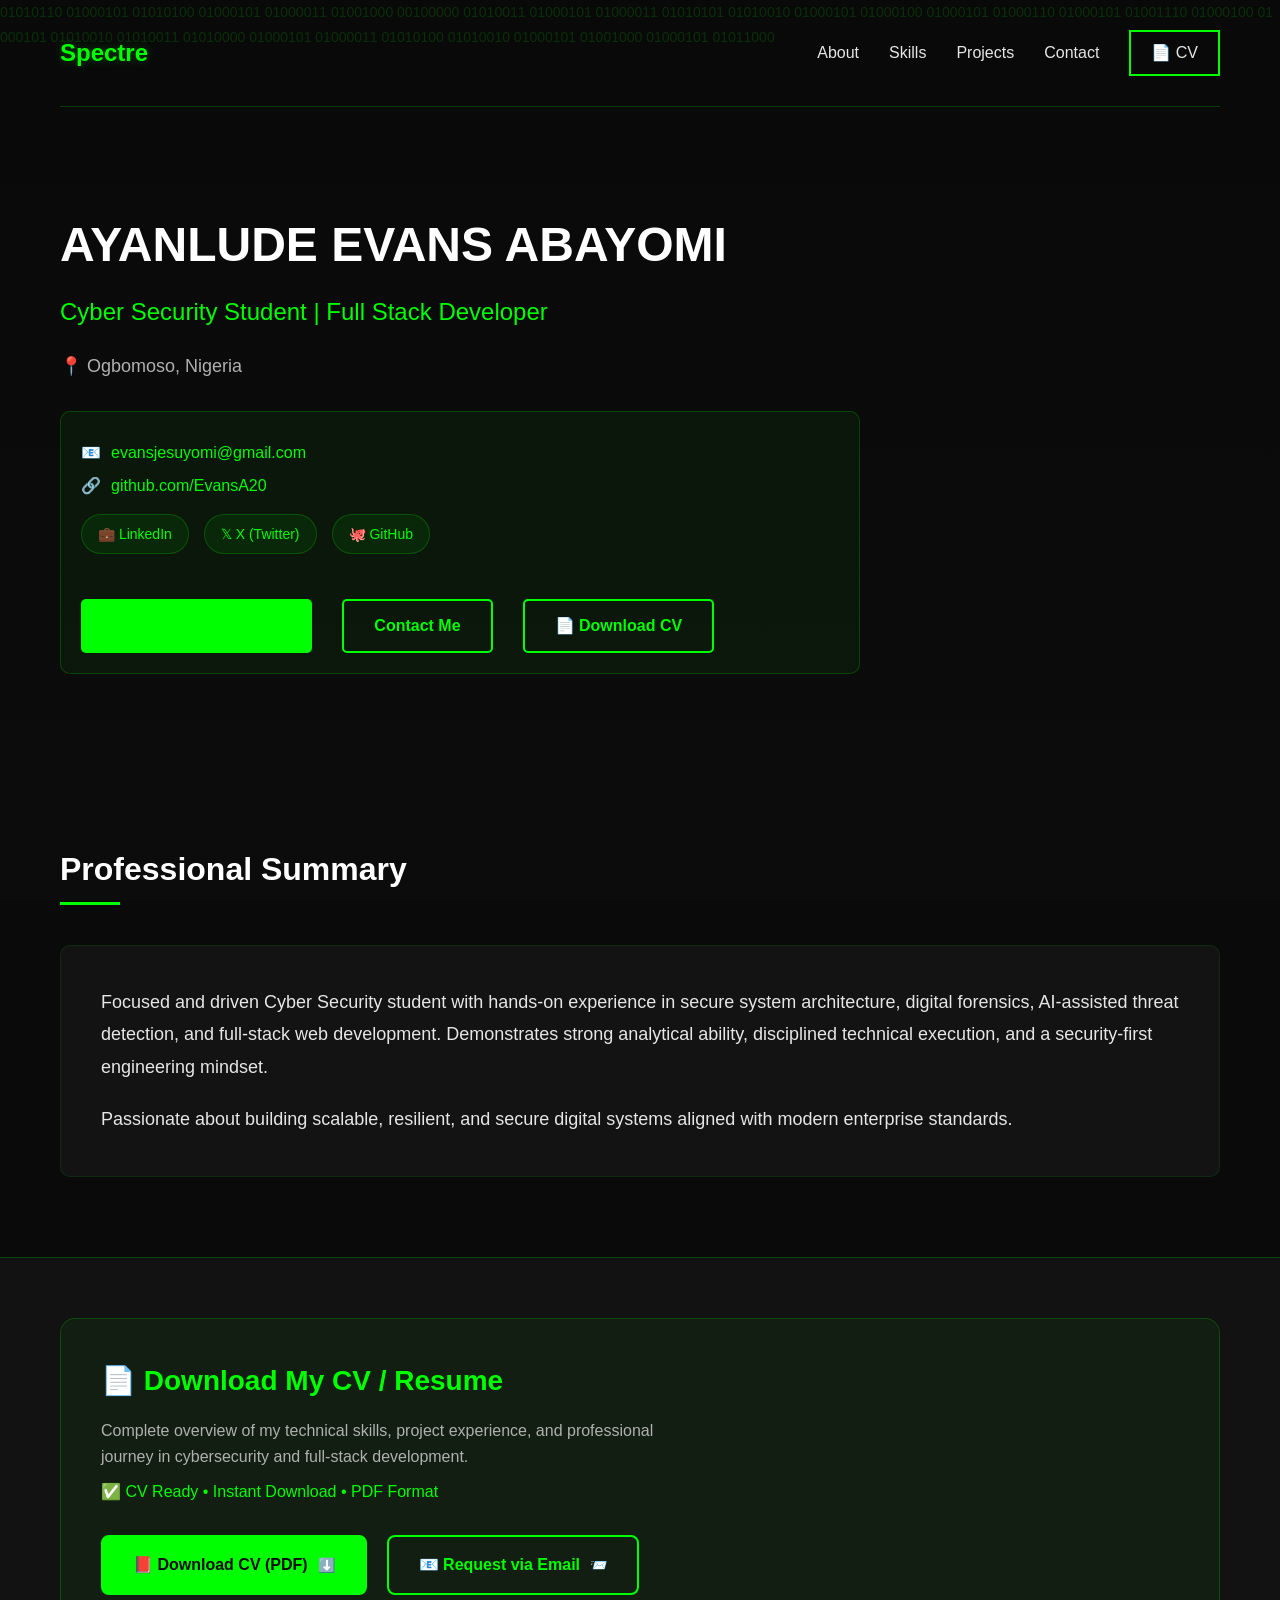
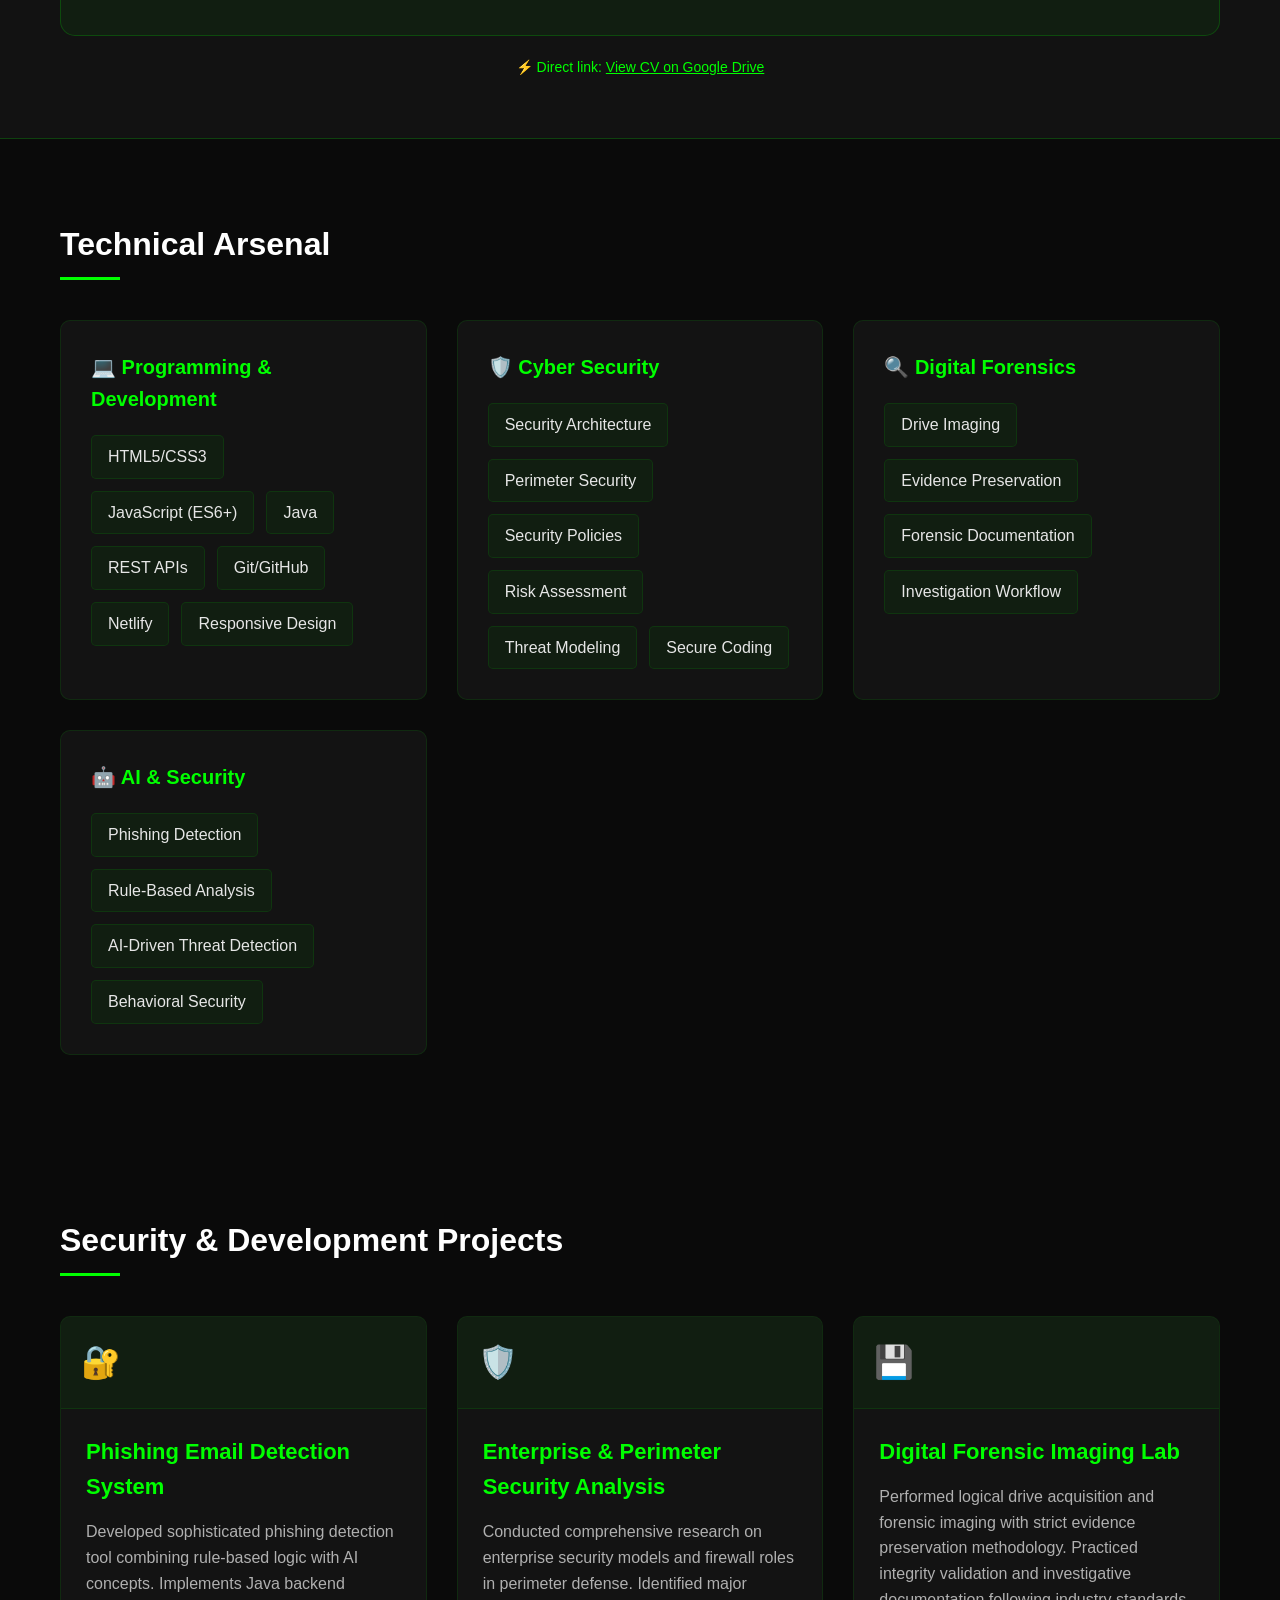
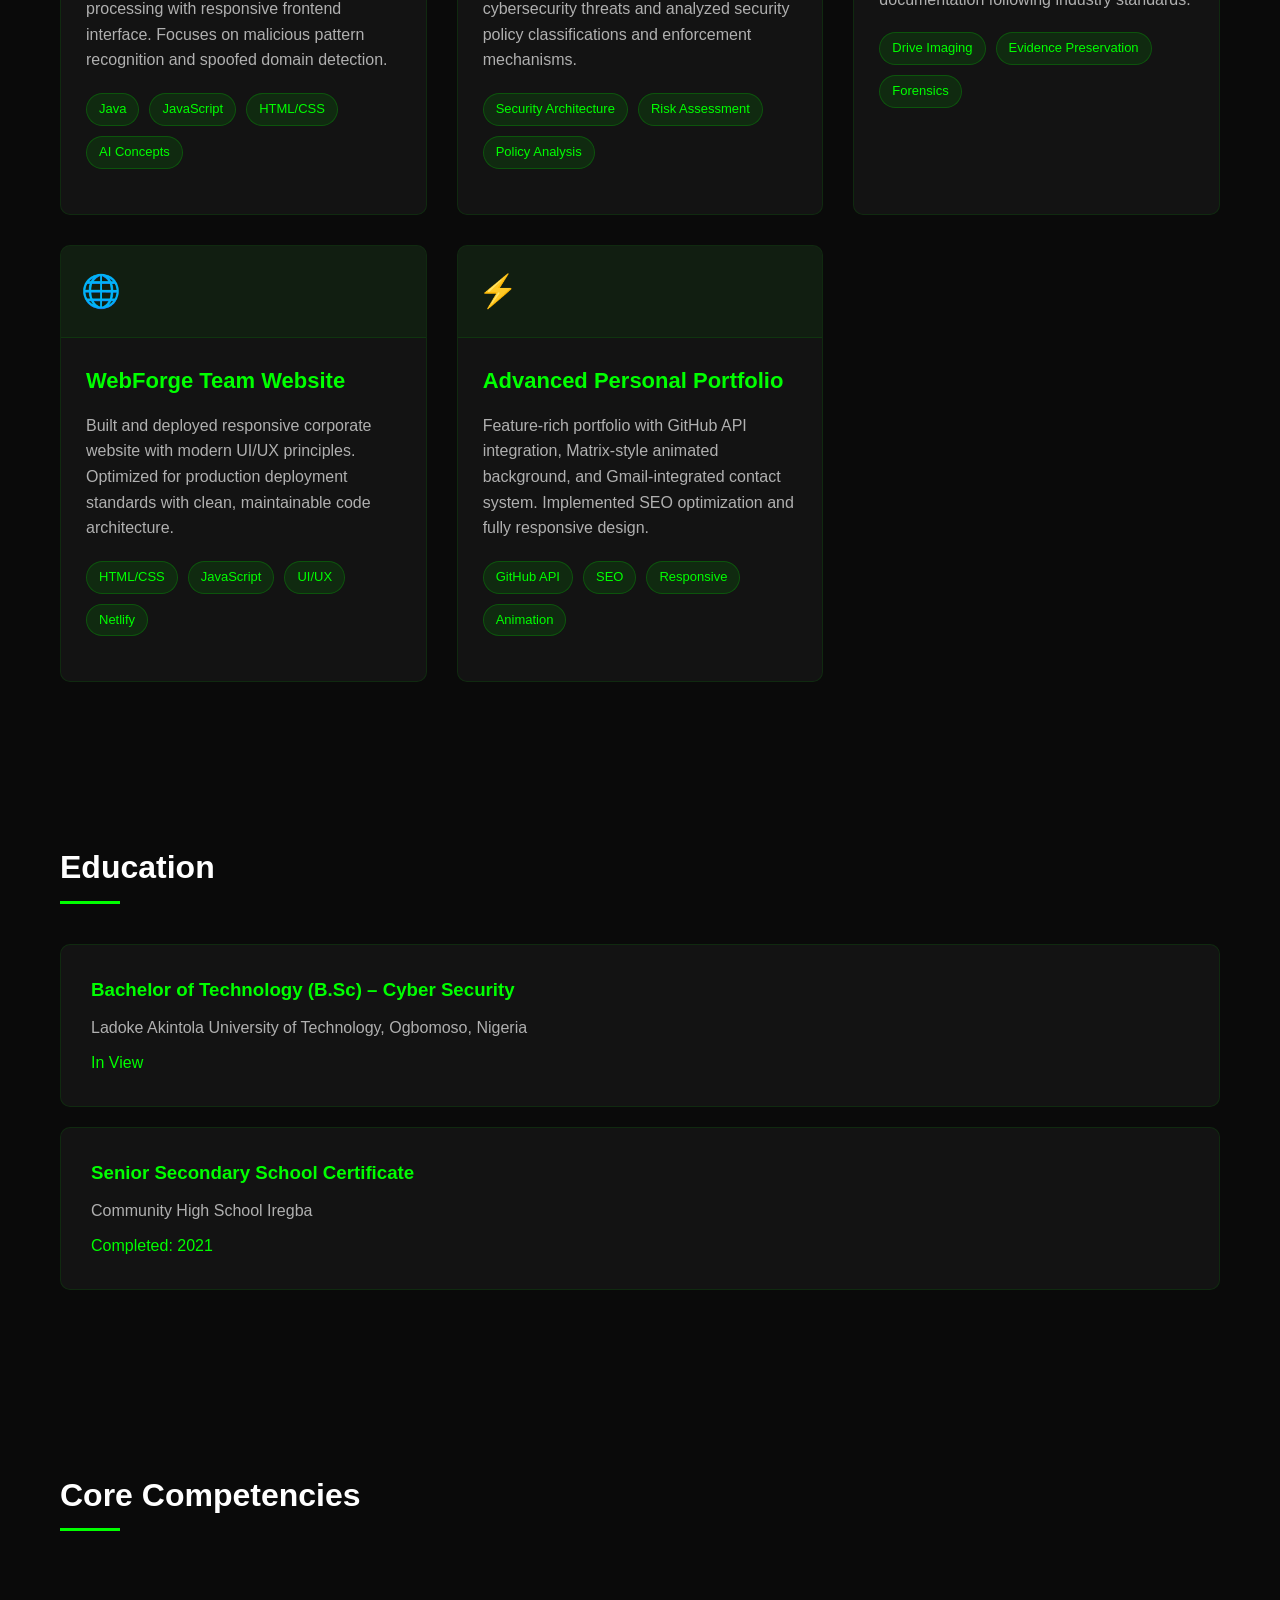
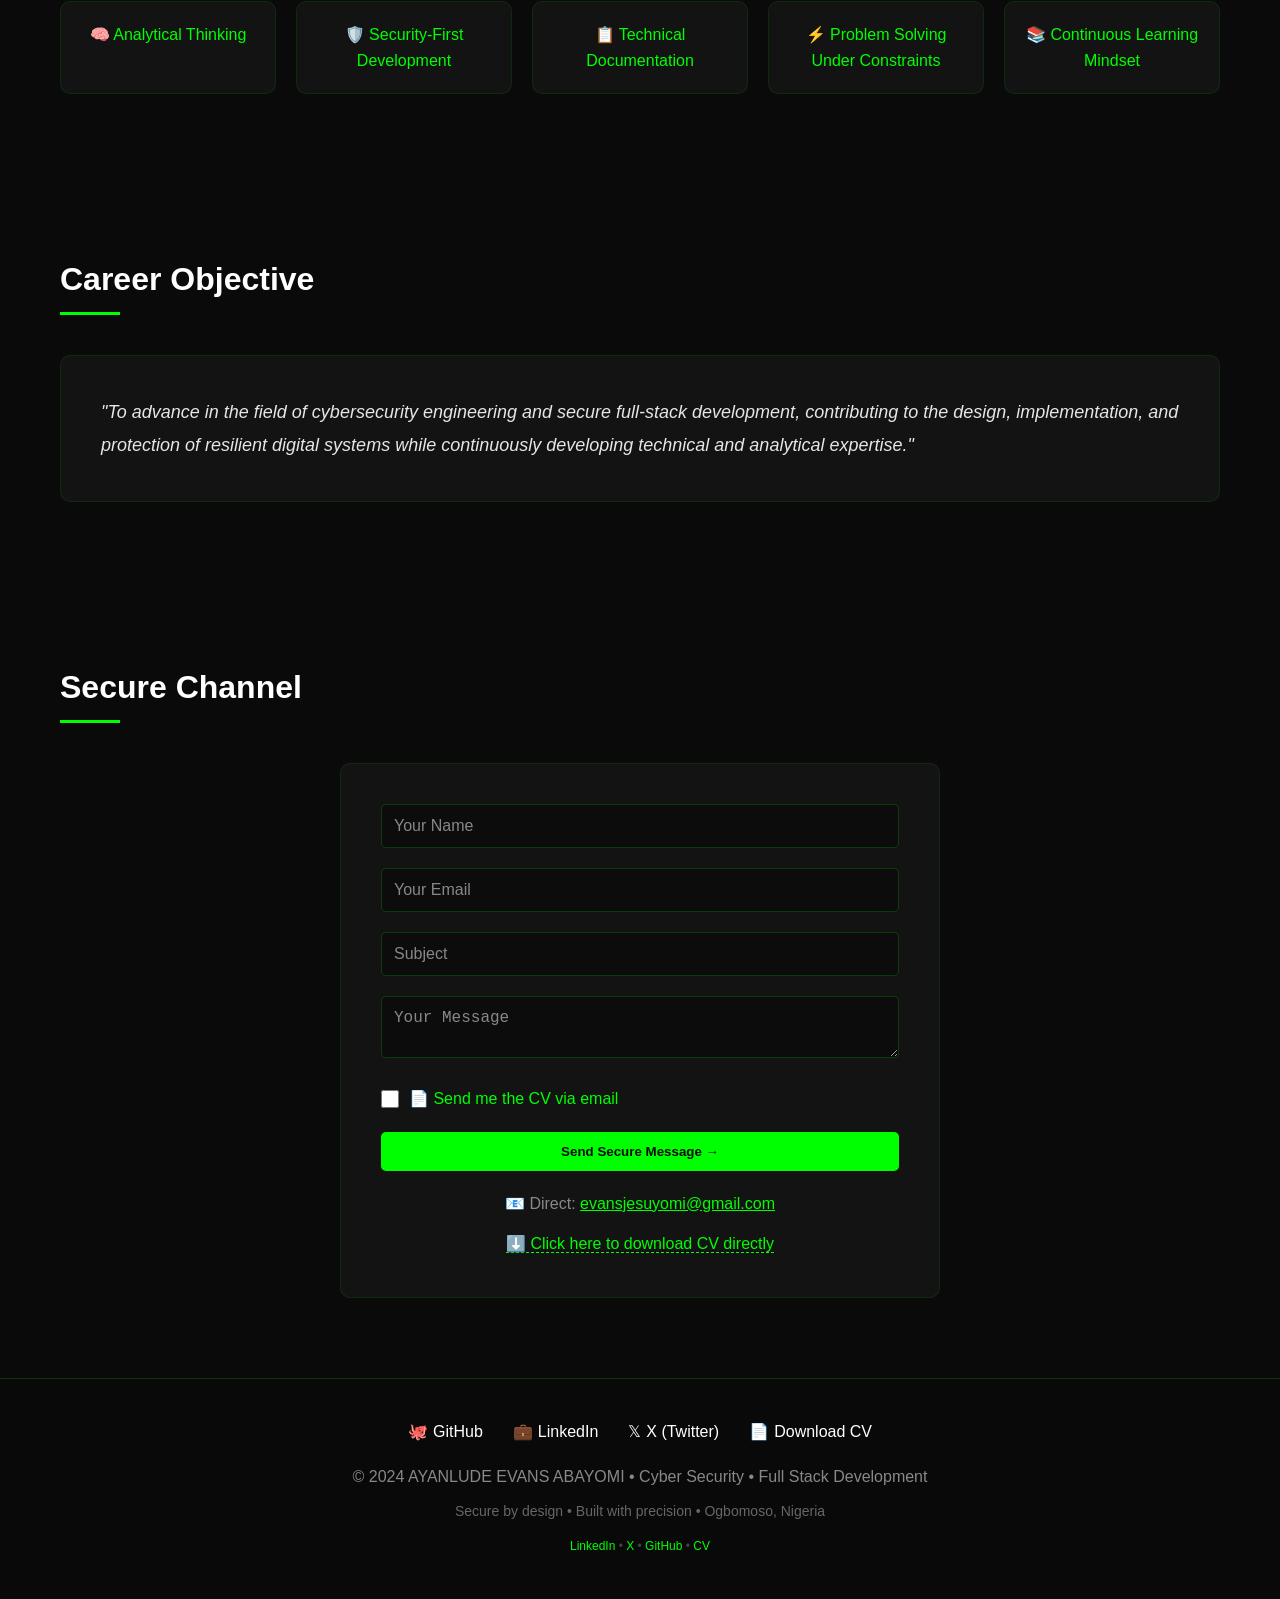
==== commit f38ee857: "Remove birthday from index.html Removed birthday information from the profile section." ====
--- a/index.html
+++ b/index.html
@@ -603,10 +603,6 @@
                         <a href="https://github.com/EvansA20" target="_blank" class="social-badge">
                             🐙 GitHub
                         </a>
-                    </div>
-                    
-                    <span class="dob-badge">🎂 Born: October 28, 2006</span>
-                </div>
 
                 <div class="button-group">
                     <a href="#projects" class="btn">View Security Projects</a>
